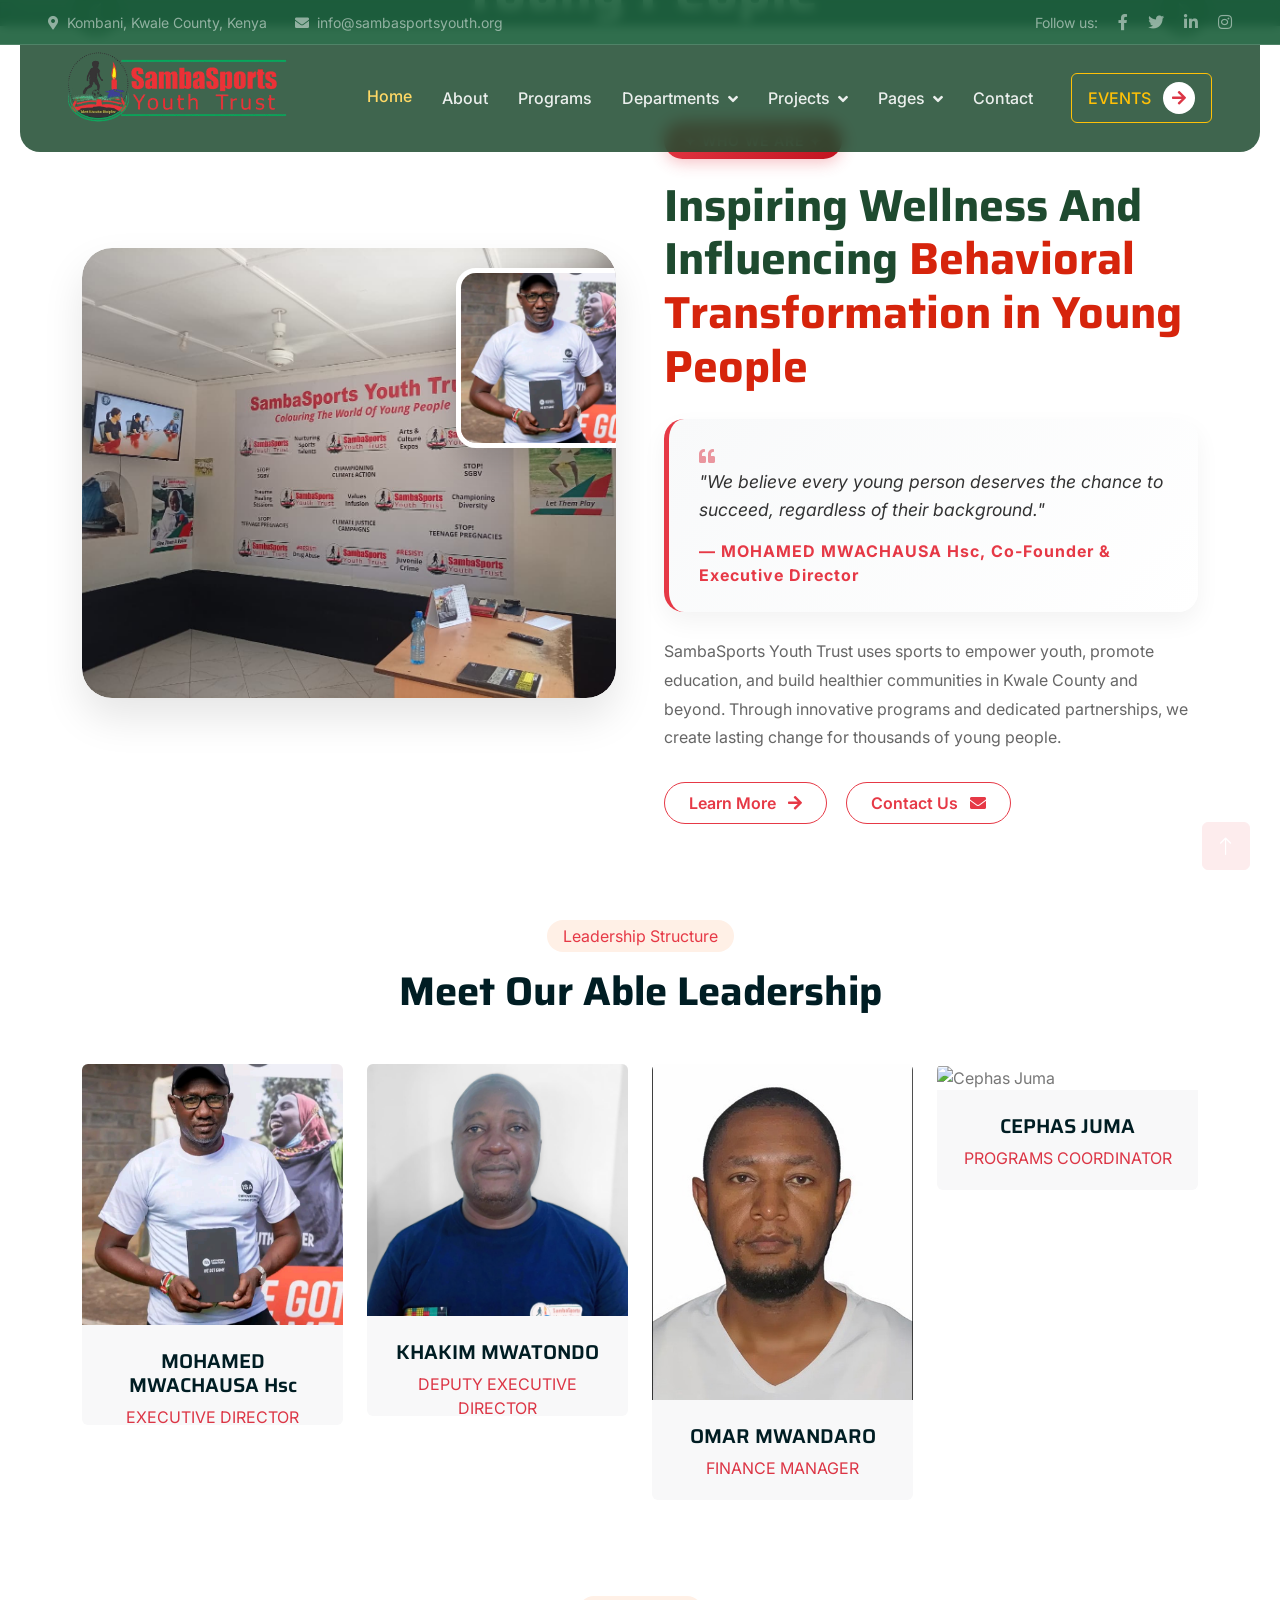
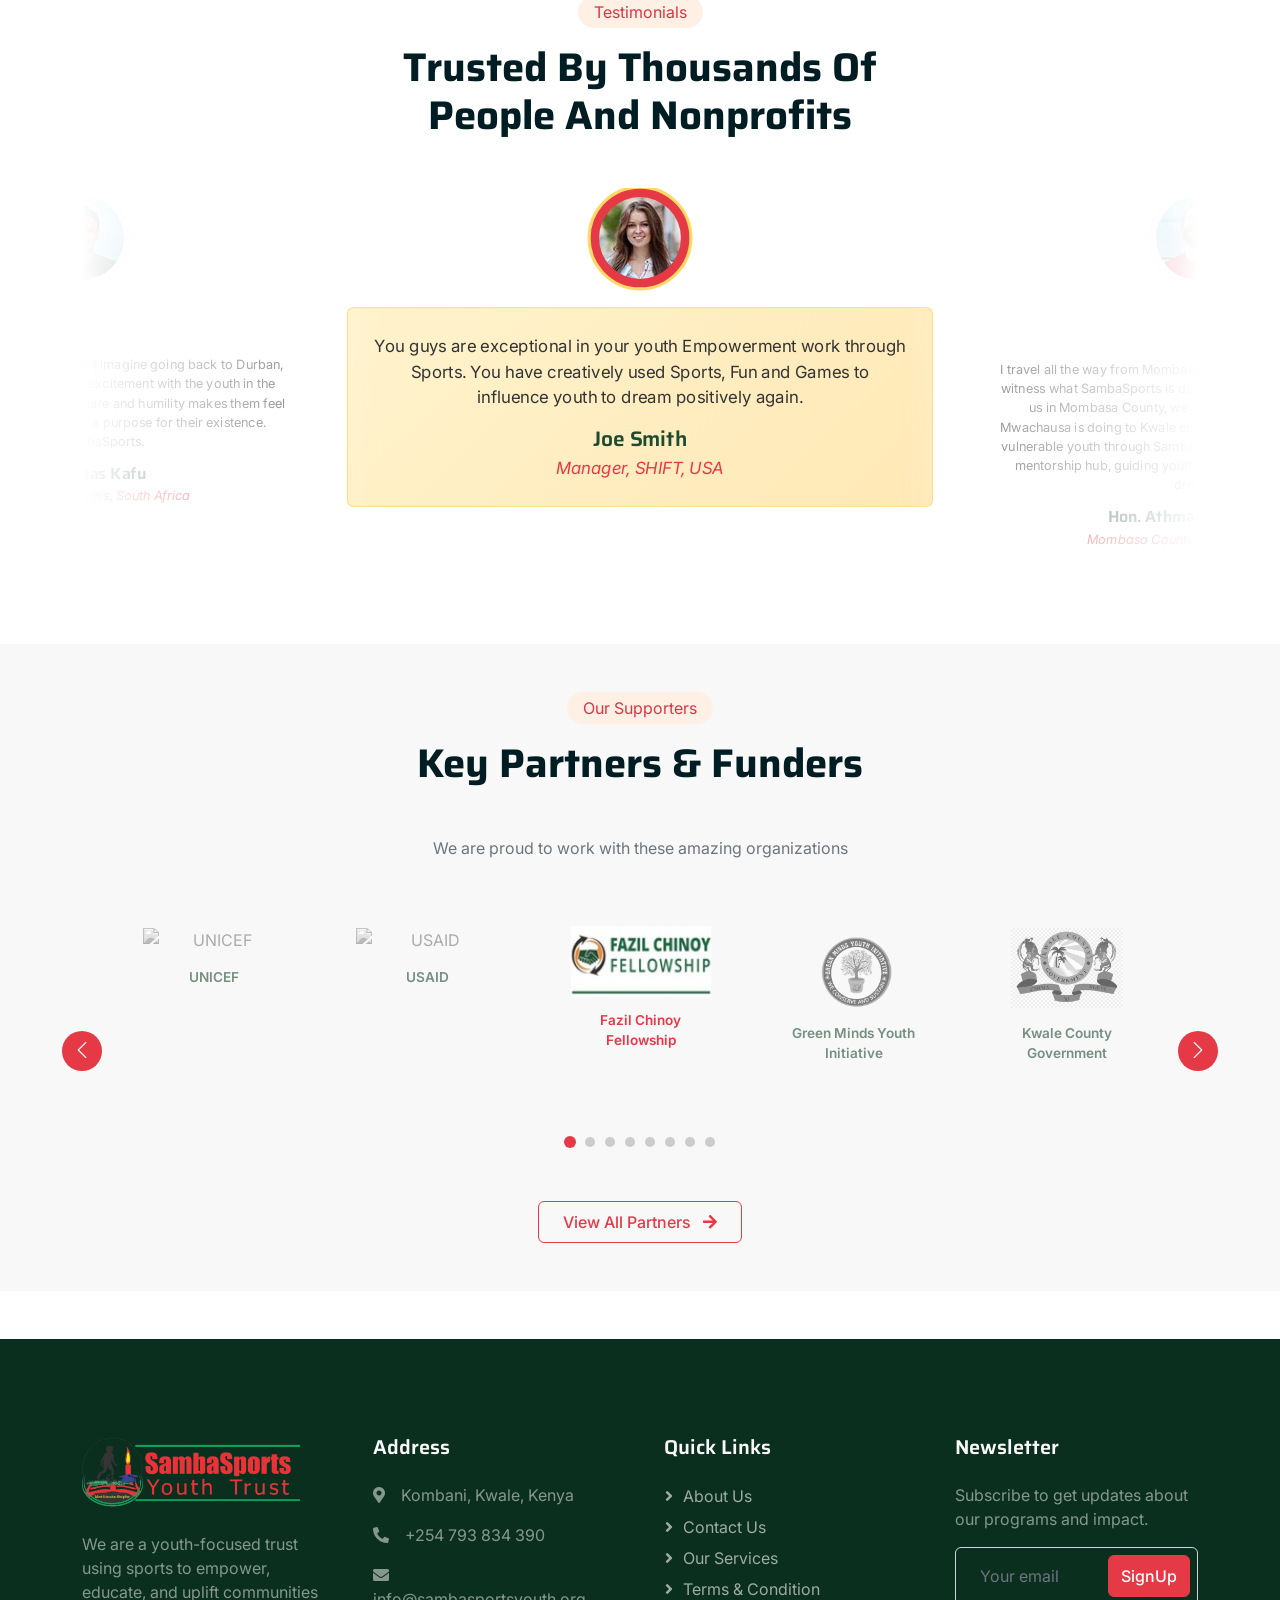
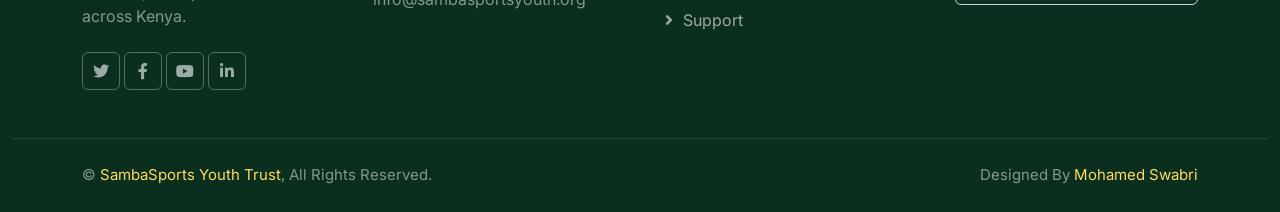
==== index.html @ 1f35f667 "first commit" ====
<!DOCTYPE html>
<html lang="en">

<head>
    <meta charset="utf-8">
    <title>SambaSports Youth Trust - Home</title> 
    <meta content="width=device-width, initial-scale=1.0" name="viewport">
    <meta content="" name="keywords">
    <meta content="" name="description">

    <!-- Favicon -->
    <link href="img/favicon.ico" rel="icon">

    <!-- Google Web Fonts -->
    <link rel="preconnect" href="https://fonts.googleapis.com">
    <link rel="preconnect" href="https://fonts.gstatic.com" crossorigin>
    <link href="https://fonts.googleapis.com/css2?family=Inter:wght@400;500;600&family=Saira:wght@500;600;700&display=swap" rel="stylesheet"> 

    <!-- Icon Font Stylesheet -->
    <link href="https://cdnjs.cloudflare.com/ajax/libs/font-awesome/5.10.0/css/all.min.css" rel="stylesheet">
    <link href="https://cdn.jsdelivr.net/npm/bootstrap-icons@1.4.1/font/bootstrap-icons.css" rel="stylesheet">

    <!-- Libraries Stylesheet -->
    <link href="lib/animate/animate.min.css" rel="stylesheet">
    <link href="lib/owlcarousel/assets/owl.carousel.min.css" rel="stylesheet">

    <!-- Customized Bootstrap Stylesheet -->
    <link href="css/bootstrap.min.css" rel="stylesheet">

    <!-- Template Stylesheet -->
    <link href="css/style.css" rel="stylesheet">
</head>

<body>
    <!-- Spinner Start -->
    <div id="spinner" class="show bg-white position-fixed translate-middle w-100 vh-100 top-50 start-50 d-flex align-items-center justify-content-center">
        <div class="spinner-grow text-danger" role="status"></div>
    </div>
    <!-- Spinner End -->

    <!-- Navbar Start -->
    <div class="container-fluid fixed-top px-0 wow fadeIn" data-wow-delay="0.1s">
        <div class="top-bar text-white-50 row gx-0 align-items-center d-none d-lg-flex">
            <div class="col-lg-6 px-5 text-start">
                <small><i class="fa fa-map-marker-alt me-2"></i>Kombani, Kwale County, Kenya</small>
                <small class="ms-4"><i class="fa fa-envelope me-2"></i>info@sambasportsyouth.org</small>
            </div>
            <div class="col-lg-6 px-5 text-end">
                <small>Follow us:</small>
                <a class="text-white-50 ms-3" href="https://www.facebook.com/YouthSambaSports"><i class="fab fa-facebook-f"></i></a>
                <a class="text-white-50 ms-3" href="https://x.com/Samba4Youth"><i class="fab fa-twitter"></i></a>
                <a class="text-white-50 ms-3" href=""><i class="fab fa-linkedin-in"></i></a>
                <a class="text-white-50 ms-3" href="https://www.instagram.com/samba4youth?igsh=MTBsYzh4bHk1dW4xZg=="><i class="fab fa-instagram"></i></a>
            </div>
        </div>   

        <nav class="navbar navbar-expand-lg navbar-dark py-lg-0 px-lg-5 wow fadeIn" data-wow-delay="0.1s">
            <a href="index.html" class="navbar-brand ms-4 ms-lg-0">
                <img src="img/sambasports-logo.jpg" alt="SambaSports Youth Trust" class="img-fluid mb-4" style="max-width: 220px;">
            </a>
            <button type="button" class="navbar-toggler me-4" data-bs-toggle="collapse" data-bs-target="#navbarCollapse">
                <span class="navbar-toggler-icon"></span>
            </button>
            <div class="collapse navbar-collapse" id="navbarCollapse">
                <div class="navbar-nav ms-auto p-4 p-lg-0">
                    <a href="index.html" class="nav-item nav-link active">Home</a>
                    <a href="about.html" class="nav-item nav-link">About</a>
                    <a href="programs.html" class="nav-item nav-link">Programs</a>
                    
                    <!-- Departments Dropdown -->
<div class="nav-item dropdown">
    <a href="#" class="nav-link dropdown-toggle" data-bs-toggle="dropdown">Departments</a>
    <div class="dropdown-menu m-0">
        <a href="departments/admin.html" class="dropdown-item">Admin</a>
        <a href="departments/sports.html" class="dropdown-item">Sports</a>
        <a href="departments/media.html" class="dropdown-item">Media</a>
        <a href="departments/digital-innovation.html" class="dropdown-item">Digital Innovation & IT</a>
        <a href="departments/climate-action.html" class="dropdown-item">Climate Action</a>
        <a href="departments/gender-special-programs.html" class="dropdown-item">Gender & Special Programs</a>
    </div>
</div>

                    <!-- Projects Dropdown -->
                    <div class="nav-item dropdown">
                        <a href="#" class="nav-link dropdown-toggle" data-bs-toggle="dropdown">Projects</a>
                        <div class="dropdown-menu m-0">
                            <a href="projects/amka.html" class="dropdown-item">AMKA</a>
                            <a href="projects/english-access.html" class="dropdown-item">English Access</a>
                            <a href="projects/shared-futures.html" class="dropdown-item">Shared Futures</a>
                            <a href="projects/greenminds-youth-initiative.html" class="dropdown-item">Greenminds Youth Initiative</a>
                            <a href="projects/wahapa-hapa-waste-management.html" class="dropdown-item">Wahapa Hapa Waste Management</a>
                        </div>
                    </div>

                    <!-- Pages Dropdown -->
                    <div class="nav-item dropdown">
                        <a href="#" class="nav-link dropdown-toggle" data-bs-toggle="dropdown">Pages</a>
                        <div class="dropdown-menu m-0">
                            <a href="service.html" class="dropdown-item">Service</a>
                            <a href="donate.html" class="dropdown-item">Donate</a>
                            <a href="team.html" class="dropdown-item">Our Team</a>
                            <a href="testimonial.html" class="dropdown-item">Testimonial</a>
                            <a href="events.html" class="dropdown-item">Events</a>
                            <a href="partners.html" class="dropdown-item">Our Partners</a>
                        </div>
                    </div>
                    <a href="contact.html" class="nav-item nav-link">Contact</a>
                </div>
                <div class="d-none d-lg-flex ms-2">
                    <a class="btn btn-outline-warning py-2 px-3" href="events.html">
                        EVENTS
                        <div class="d-inline-flex btn-sm-square bg-white text-danger rounded-circle ms-2">
                            <i class="fa fa-arrow-right"></i>
                        </div>
                    </a>
                </div>
            </div>
        </nav>
    </div>
    <!-- Navbar End -->

    <!-- Carousel Start -->
    <div class="container-fluid p-0 mb-5">
        <div id="header-carousel" class="carousel slide" data-bs-ride="carousel">
            <div class="carousel-inner">
                <div class="carousel-item active">
                    <img class="w-100" src="img/HQ image.jpg" alt="Image">
                    <div class="carousel-caption">
                        <div class="container">
                            <div class="row justify-content-center">
                                <div class="col-lg-7 pt-5">
                                    <h1 class="display-4 text-white mb-3 animated slideInDown">Coloring The World Of Young People</h1>
                                    <p class="fs-5 text-white-50 mb-5 animated slideInDown">We help young people discover their potential through sports and community development.</p>
                                    <a class="btn btn-outline-danger py-2 px-3 animated slideInDown" href="about.html">
                                        Learn More
                                        <div class="d-inline-flex btn-sm-square bg-danger text-white rounded-circle ms-2">
                                            <i class="fa fa-arrow-right"></i>
                                        </div>
                                    </a>
                                </div>
                            </div>
                        </div>
                    </div>
                </div>
                <div class="carousel-item">
                    <img class="w-100" src="img/carousel-2.jpg" alt="Image">
                    <div class="carousel-caption">
                        <div class="container">
                            <div class="row justify-content-center">
                                <div class="col-lg-7 pt-5">
                                    <h1 class="display-4 text-white mb-3 animated slideInDown">Agency For Change</h1>
                                    <p class="fs-5 text-white-50 mb-5 animated slideInDown">Together we can create lasting change for young people.</p>
                                    <a class="btn btn-outline-danger py-2 px-3 animated slideInDown" href="about.html">
                                        Learn More
                                        <div class="d-inline-flex btn-sm-square bg-danger text-white rounded-circle ms-2">
                                            <i class="fa fa-arrow-right"></i>
                                        </div>
                                    </a>
                                </div>
                            </div>
                        </div>
                    </div>
                </div>
            </div>
            <button class="carousel-control-prev" type="button" data-bs-target="#header-carousel" data-bs-slide="prev">
                <span class="carousel-control-prev-icon" aria-hidden="true"></span>
                <span class="visually-hidden">Previous</span>
            </button>
            <button class="carousel-control-next" type="button" data-bs-target="#header-carousel" data-bs-slide="next">
                <span class="carousel-control-next-icon" aria-hidden="true"></span>
                <span class="visually-hidden">Next</span>
            </button>
        </div>
    </div>
    <!-- Carousel End -->

    <!-- About Start -->
    <div class="container-xxl py-5 about-section">
        <div class="container">
            <div class="row g-5 align-items-center">
                <div class="col-lg-6 wow fadeInUp" data-wow-delay="0.1s">
                    <div class="image-stack position-relative">
                        <img class="main-image img-fluid w-100" src="img/samba reception.jpeg" alt="SambaSports Youth" style="border-radius: 30px; object-fit: cover; height: 450px;">
                        <div class="position-absolute top-0 end-0" style="transform: translate(20px, 20px);">
                            <img class="floating-image" src="img/Mohamed Mwachausa.jpg" alt="Community Impact" style="width: 180px; height: 180px; object-fit: cover; border-radius: 20px;">
                        </div>
                    </div>
                </div>
                <div class="col-lg-6 wow fadeInUp" data-wow-delay="0.5s">
                    <div class="h-100">
                        <span class="about-badge">✦ WHO WE ARE ✦</span>
                        <h1 class="about-title">Inspiring Wellness And Influencing <span style="color: #d6240c;"> Behavioral Transformation in Young People</span></h1>
                        
                        <div class="quote-card">
                            <i class="fas fa-quote-left text-danger me-2" style="opacity: 0.5;"></i>
                            <p class="quote-text">"We believe every young person deserves the chance to succeed, regardless of their background."</p>
                            <span class="quote-author">— MOHAMED MWACHAUSA Hsc, Co-Founder & Executive Director</span>
                        </div>
                        
                        <p class="about-description">SambaSports Youth Trust uses sports to empower youth, promote education, and build healthier communities in Kwale County and beyond. Through innovative programs and dedicated partnerships, we create lasting change for thousands of young people.</p>
                        
                        <div class="about-buttons">
                            <a class="btn btn-outline-danger py-2 px-4" href="about.html">
                                Learn More
                                <i class="fa fa-arrow-right ms-2"></i>
                            </a>
                            <a class="btn btn-outline-danger py-2 px-4" href="contact.html">
                                Contact Us
                                <i class="fa fa-envelope ms-2"></i>
                            </a>
                        </div>
                    </div>
                </div>
            </div>
        </div>
    </div>
    <!-- About End -->

    <!-- Team Start -->
    <div class="container-xxl py-5">
        <div class="container">
            <div class="text-center mx-auto mb-5 wow fadeInUp" data-wow-delay="0.1s" style="max-width: 500px;">
                <div class="d-inline-block rounded-pill bg-secondary text-primary py-1 px-3 mb-3">Leadership Structure</div>
                <h1 class="display-6 mb-5">Meet Our Able Leadership</h1>
            </div>
            <div class="row g-4">
                <div class="col-lg-3 col-md-6 wow fadeInUp" data-wow-delay="0.1s">
                    <div class="team-item position-relative rounded overflow-hidden">
                        <div class="overflow-hidden">
                            <img class="img-fluid" src="img/Mohamed Mwachausa.jpg" alt="Mohamed Mwachausa">
                        </div>
                        <div class="team-text bg-light text-center p-4">
                            <h5>MOHAMED MWACHAUSA Hsc</h5>
                            <p class="text-danger">EXECUTIVE DIRECTOR</p>
                            <div class="team-social text-center">
                                <a class="btn btn-square" href="https://www.facebook.com/mmwachausa"><i class="fab fa-facebook-f"></i></a>
                                <a class="btn btn-square" href=""><i class="fab fa-twitter"></i></a>
                                <a class="btn btn-square" href=""><i class="fab fa-instagram"></i></a>
                            </div>
                        </div>
                    </div>
                </div>
                <div class="col-lg-3 col-md-6 wow fadeInUp" data-wow-delay="0.3s">
                    <div class="team-item position-relative rounded overflow-hidden">
                        <div class="overflow-hidden">
                            <img class="img-fluid" src="img/khakim mwatondo.jpg" alt="Khakim Mwatondo">
                        </div>
                        <div class="team-text bg-light text-center p-4">
                            <h5>KHAKIM MWATONDO</h5>
                            <p class="text-danger">DEPUTY EXECUTIVE DIRECTOR</p>
                            <div class="team-social text-center">
                                <a class="btn btn-square" href=""><i class="fab fa-facebook-f"></i></a>
                                <a class="btn btn-square" href=""><i class="fab fa-twitter"></i></a>
                                <a class="btn btn-square" href=""><i class="fab fa-instagram"></i></a>
                            </div>
                        </div>
                    </div>
                </div>
                <div class="col-lg-3 col-md-6 wow fadeInUp" data-wow-delay="0.5s">
                    <div class="team-item position-relative rounded overflow-hidden">
                        <div class="overflow-hidden">
                            <img class="img-fluid" src="img/omar mwandaro.jpg" alt="Omar Mwandaro">
                        </div>
                        <div class="team-text bg-light text-center p-4">
                            <h5>OMAR MWANDARO</h5>
                            <p class="text-danger">FINANCE MANAGER</p>
                            <div class="team-social text-center">
                                <a class="btn btn-square" href=""><i class="fab fa-facebook-f"></i></a>
                                <a class="btn btn-square" href=""><i class="fab fa-twitter"></i></a>
                                <a class="btn btn-square" href=""><i class="fab fa-instagram"></i></a>
                            </div>
                        </div>
                    </div>
                </div>
                <div class="col-lg-3 col-md-6 wow fadeInUp" data-wow-delay="0.7s">
                    <div class="team-item position-relative rounded overflow-hidden">
                        <div class="overflow-hidden">
                            <img class="img-fluid" src="img/cephas juma.jpg" alt="Cephas Juma">
                        </div>
                        <div class="team-text bg-light text-center p-4">
                            <h5>CEPHAS JUMA</h5>
                            <p class="text-danger">PROGRAMS COORDINATOR</p>
                            <div class="team-social text-center">
                                <a class="btn btn-square" href=""><i class="fab fa-facebook-f"></i></a>
                                <a class="btn btn-square" href=""><i class="fab fa-twitter"></i></a>
                                <a class="btn btn-square" href=""><i class="fab fa-instagram"></i></a>
                            </div>
                        </div>
                    </div>
                </div>
            </div>
        </div>
    </div>
    <!-- Team End -->

    <!-- Testimonial Start -->
<div class="container-xxl py-5">
    <div class="container">
        <div class="text-center mx-auto mb-5 wow fadeInUp" data-wow-delay="0.1s" style="max-width: 500px;">
            <div class="d-inline-block rounded-pill bg-secondary text-danger py-1 px-3 mb-3">Testimonials</div>
            <h1 class="display-6 mb-5">Trusted By Thousands Of People And Nonprofits</h1>
        </div>
        <div class="owl-carousel testimonial-carousel wow fadeInUp" data-wow-delay="0.1s">
            <div class="testimonial-item text-center">
                <img class="img-fluid bg-light rounded-circle p-2 mx-auto mb-4" src="img/testimonial-1.jpg" style="width: 100px; height: 100px;">
                <div class="testimonial-text rounded text-center p-4">
                    <p>You guys are exceptional in your youth Empowerment work through Sports. You have creatively used Sports, Fun and Games to influence youth to dream positively again.</p>
                    <h5 class="mb-1">Joe Smith</h5>
                    <span class="fst-italic">Manager, SHIFT, USA</span>
                </div>
            </div>
            <div class="testimonial-item text-center">
                <img class="img-fluid bg-light rounded-circle p-2 mx-auto mb-4" src="img/testimonial-2.jpg" style="width: 100px; height: 100px;">
                <div class="testimonial-text rounded text-center p-4">
                    <p>I travel all the way from Mombasa to come to Kwale County, just to witness what SambaSports is doing with the young generation! For us in Mombasa County, we are jealous of what Mohamed Mwachausa is doing to Kwale community, transforming the lives of vulnerable youth through SambaSports. We see SambaSports as a mentorship hub, guiding youth to possibilities of rising to their dreams.</p>
                    <h5 class="mb-1">Hon. Athman Mwamwiri</h5>
                    <span class="fst-italic">Mombasa County Assembly member</span>
                </div>
            </div>
            <div class="testimonial-item text-center">
                <img class="img-fluid bg-light rounded-circle p-2 mx-auto mb-4" src="img/testimonial-3.jpg" style="width: 100px; height: 100px;">
                <div class="testimonial-text rounded text-center p-4">
                    <p>SambaSports feels like home! I can't imagine going back to Durban, South Africa, after all this fun and excitement with the youth in the field. Your home based approach, care and humility makes them feel like a family. You truly give them a purpose for their existence. Kudos SambaSports.</p>
                    <h5 class="mb-1">Nasiphi Nas Kafu</h5>
                    <span class="fst-italic">Director, PeacePlayers, South Africa</span>
                </div>
            </div>
        </div>
    </div>
</div>
<!-- Testimonial End -->

    <!-- Partners Carousel/Slideshow Start -->
    <div class="container-xxl py-5 bg-light wow fadeInUp" data-wow-delay="0.1s">
        <div class="container">
            <div class="text-center mx-auto mb-5" style="max-width: 500px;">
                <div class="d-inline-block rounded-pill bg-secondary text-danger py-1 px-3 mb-3">Our Supporters</div>
                <h1 class="display-6 mb-5">Key Partners & Funders</h1>
                <p class="text-muted">We are proud to work with these amazing organizations</p>
            </div>
            
            <div class="partner-carousel owl-carousel">
                <!-- Partner 1 -->
                <div class="partner-item">
                    <img src="img/fazil chinoy.jpg" alt="Fazil Chinoy Fellowship" class="partner-logo" style="max-height: 80px; width: auto; margin: 0 auto;">
                    <p class="partner-name">Fazil Chinoy Fellowship</p>
                </div>
                <!-- Partner 2 -->
                <div class="partner-item">
                    <img src="img/green_minds-removebg-preview.png" alt="Green Minds Youth Initiative" class="partner-logo" style="max-height: 80px; width: auto; margin: 0 auto;">
                    <p class="partner-name">Green Minds Youth Initiative</p>
                </div>
                <!-- Partner 3 -->
                <div class="partner-item">
                    <img src="img/kwale county .jpg" alt="Kwale County Government" class="partner-logo" style="max-height: 80px; width: auto; margin: 0 auto;">
                    <p class="partner-name">Kwale County Government</p>
                </div>
                <!-- Partner 4 -->
                <div class="partner-item">
                    <img src="img/government-of-kenya-emblem-gok-logo-png_seeklogo-318197.webp" alt="Government of Kenya" class="partner-logo" style="max-height: 80px; width: auto; margin: 0 auto;">
                    <p class="partner-name">Government of Kenya</p>
                </div>
                <!-- Partner 5 -->
                <div class="partner-item">
                    <img src="img/partner-placeholder-5.png" alt="Amkeni Foundation" class="partner-logo" style="max-height: 80px; width: auto; margin: 0 auto;">
                    <p class="partner-name">Amkeni Foundation</p>
                </div>
                <!-- Partner 6 -->
                <div class="partner-item">
                    <img src="img/partner-placeholder-6.png" alt="UNDP" class="partner-logo" style="max-height: 80px; width: auto; margin: 0 auto;">
                    <p class="partner-name">UNDP Kenya</p>
                </div>
                <!-- Partner 7 -->
                <div class="partner-item">
                    <img src="img/partner-placeholder-7.png" alt="UNICEF" class="partner-logo" style="max-height: 80px; width: auto; margin: 0 auto;">
                    <p class="partner-name">UNICEF</p>
                </div>
                <!-- Partner 8 -->
                <div class="partner-item">
                    <img src="img/partner-placeholder-8.png" alt="USAID" class="partner-logo" style="max-height: 80px; width: auto; margin: 0 auto;">
                    <p class="partner-name">USAID</p>
                </div>
            </div>
            
            <div class="text-center mt-5">
                <a href="partners.html" class="btn btn-outline-danger py-2 px-4">View All Partners <i class="fa fa-arrow-right ms-2"></i></a>
            </div>
        </div>
    </div>
    <!-- Partners Carousel/Slideshow End -->

    <!-- Footer Start -->
    <div class="container-fluid bg-dark text-white-50 footer mt-5 pt-5 wow fadeIn" data-wow-delay="0.1s">
        <div class="container py-5">
            <div class="row g-5">
                <div class="col-lg-3 col-md-6">
                    <img src="img/sambasports-logo.jpg" alt="SambaSports Youth Trust" class="img-fluid mb-4" style="max-width: 220px;">
                    <p>We are a youth-focused trust using sports to empower, educate, and uplift communities across Kenya.</p>
                    <div class="d-flex pt-2">
                        <a class="btn btn-square me-1" href="https://x.com/Samba4Youth"><i class="fab fa-twitter"></i></a>
                        <a class="btn btn-square me-1" href="https://www.facebook.com/YouthSambaSports"><i class="fab fa-facebook-f"></i></a>
                        <a class="btn btn-square me-1" href="https://www.youtube.com/@sambasportsyouthagenda"><i class="fab fa-youtube"></i></a>
                        <a class="btn btn-square me-0" href=""><i class="fab fa-linkedin-in"></i></a>
                    </div>
                </div>
                <div class="col-lg-3 col-md-6">
                    <h5 class="text-light mb-4">Address</h5>
                    <p><i class="fa fa-map-marker-alt me-3"></i>Kombani, Kwale, Kenya</p>
                    <p><i class="fa fa-phone-alt me-3"></i>+254 793 834 390</p>
                    <p><i class="fa fa-envelope me-3"></i>info@sambasportsyouth.org</p>
                </div>
                <div class="col-lg-3 col-md-6">
                    <h5 class="text-light mb-4">Quick Links</h5>
                    <a class="btn btn-link" href="about.html">About Us</a>
                    <a class="btn btn-link" href="contact.html">Contact Us</a>
                    <a class="btn btn-link" href="service.html">Our Services</a>
                    <a class="btn btn-link" href="terms.html">Terms & Condition</a>
                    <a class="btn btn-link" href="support.html">Support</a>
                </div> 
                <div class="col-lg-3 col-md-6">
                    <h5 class="text-light mb-4">Newsletter</h5>
                    <p>Subscribe to get updates about our programs and impact.</p>
                    <div class="position-relative mx-auto" style="max-width: 400px;">
                        <input class="form-control bg-transparent w-100 py-3 ps-4 pe-5" type="text" placeholder="Your email">
                        <button type="button" class="btn btn-danger py-2 position-absolute top-0 end-0 mt-2 me-2">SignUp</button>
                    </div>
                </div>
            </div>
        </div>
        <div class="container-fluid copyright">
            <div class="container">
                <div class="row">
                    <div class="col-md-6 text-center text-md-start mb-3 mb-md-0">
                        &copy; <a href="#">SambaSports Youth Trust</a>, All Rights Reserved.
                    </div>
                    <div class="col-md-6 text-center text-md-end">
                        Designed By <a href="https://www.facebook.com/Mohshanteh">Mohamed Swabri</a>
                    </div>
                </div>
            </div>
        </div>
    </div>
    <!-- Footer End -->

    <!-- Back to Top -->
    <a href="index.html" class="btn btn-lg btn-danger btn-lg-square back-to-top"><i class="bi bi-arrow-up"></i></a>

    <!-- JavaScript Libraries -->
    <script src="https://code.jquery.com/jquery-3.4.1.min.js"></script>
    <script src="https://cdn.jsdelivr.net/npm/bootstrap@5.0.0/dist/js/bootstrap.bundle.min.js"></script>
    <script src="lib/wow/wow.min.js"></script>
    <script src="lib/easing/easing.min.js"></script>
    <script src="lib/waypoints/waypoints.min.js"></script>
    <script src="lib/owlcarousel/owl.carousel.min.js"></script>
    <script src="lib/parallax/parallax.min.js"></script>

    <!-- Template Javascript -->
    <script src="js/main.js"></script>
    
    <!-- Partner Carousel Initialization -->
    <script>
        $(document).ready(function() {
            $(".partner-carousel").owlCarousel({
                loop: true,
                margin: 30,
                autoplay: true,
                autoplayTimeout: 3000,
                autoplayHoverPause: true,
                smartSpeed: 800,
                center: true,        // This enables center mode
                nav: true,
                navText: [
                    '<i class="bi bi-chevron-left"></i>',
                    '<i class="bi bi-chevron-right"></i>'
                ],
                dots: true,
                responsive: {
                    0: {
                        items: 1,
                        margin: 15
                    },
                    576: {
                        items: 3,
                        margin: 20
                    },
                    768: {
                        items: 3,
                        margin: 25
                    },
                    992: {
                        items: 5,
                        margin: 30
                    },
                    1200: {
                        items: 5,
                        margin: 30
                    }
                }
            });
        });
    </script>
</body>

</html>
---- css/style.css ----
/********** Template CSS - Green Header/Footer & Red Buttons **********/
:root {
    --primary-red: #E63946;
    --primary-red-dark: #C1121F;
    --green-deep: #1E4A2F;
    --green-light: #2A6B3C;
    --green-soft: #E8F3E9;
    --dark-bg: #0A2F1F;
    --white: #FFFFFF;
    --light: #F8F8F9;
}

.back-to-top {
    position: fixed;
    display: none;
    right: 30px;
    bottom: 30px;
    z-index: 99;
}

/*** Spinner ***/
#spinner {
    opacity: 0;
    visibility: hidden;
    transition: opacity .5s ease-out, visibility 0s linear .5s;
    z-index: 99999;
}

#spinner.show {
    transition: opacity .5s ease-out, visibility 0s linear 0s;
    visibility: visible;
    opacity: 1;
}

/*** Button - RED THEME ***/
.btn {
    font-weight: 500;
    transition: .5s;
}

.btn-primary, .btn-danger {
    background-color: var(--primary-red) !important;
    border-color: var(--primary-red) !important;
    color: #FFFFFF !important;
}

.btn-primary:hover, .btn-danger:hover {
    background-color: var(--primary-red-dark) !important;
    border-color: var(--primary-red-dark) !important;
    color: #FFFFFF !important;
}

.btn-outline-primary, .btn-outline-danger {
    border-color: var(--primary-red) !important;
    color: var(--primary-red) !important;
    background: transparent !important;
}

.btn-outline-primary:hover, .btn-outline-danger:hover {
    background-color: var(--primary-red) !important;
    color: #FFFFFF !important;
}

.btn-square {
    width: 38px;
    height: 38px;
}

.btn-sm-square {
    width: 32px;
    height: 32px;
}

.btn-lg-square {
    width: 48px;
    height: 48px;
}

.btn-square, .btn-sm-square, .btn-lg-square {
    padding: 0;
    display: flex;
    align-items: center;
    justify-content: center;
    font-weight: normal;
}

/*** Navbar & Header - TRANSPARENT/LIGHTER GREEN THEME ***/
.fixed-top {
    background: transparent !important;
    transition: all 0.4s ease;
}

.fixed-top.bg-dark-scroll {
    background: #1A5F3A !important;
    box-shadow: 0 2px 15px rgba(0,0,0,0.1);
}

.top-bar {
    background: rgba(26, 95, 58, 0.9) !important;
    backdrop-filter: blur(5px);
    border-bottom: 1px solid rgba(255,255,255,0.15);
    height: 45px;
}

.navbar {
    background: rgba(30, 74, 47, 0.85) !important;
    backdrop-filter: blur(8px);
    border-radius: 0 0 20px 20px;
    margin: 0 20px;
    transition: all 0.4s ease;
}

.fixed-top.bg-dark-scroll .navbar {
    background: #1A5F3A !important;
    backdrop-filter: none;
    margin: 0;
    border-radius: 0;
}

@media (max-width: 991.98px) {
    .navbar {
        background: #1A5F3A !important;
        margin: 0;
        border-radius: 0;
    }
    .fixed-top {
        background: #1A5F3A !important;
    }
}

.navbar-dark .navbar-nav .nav-link {
    color: rgba(255,255,255,0.9) !important;
    font-weight: 500;
    transition: 0.3s;
}

.navbar-dark .navbar-nav .nav-link:hover,
.navbar-dark .navbar-nav .nav-link.active {
    color: #FFD966 !important;
    transform: translateY(-2px);
}

.navbar .dropdown-toggle::after {
    border: none;
    content: "\f107";
    font-family: "Font Awesome 5 Free";
    font-weight: 900;
    vertical-align: middle;
    margin-left: 8px;
}

.navbar .navbar-nav .nav-link {
    margin-right: 30px;
    padding: 25px 0;
    font-weight: 500;
    outline: none;
}

/* Dropdown Menu Styling */
.dropdown-menu {
    background: #1A5F3A;
    border: none;
    border-radius: 12px;
    box-shadow: 0 10px 30px rgba(0,0,0,0.2);
    margin-top: 8px;
}

.dropdown-menu .dropdown-item {
    color: rgba(255,255,255,0.9);
    padding: 10px 20px;
    transition: 0.3s;
    border-radius: 8px;
}

.dropdown-menu .dropdown-item:hover {
    background: #FF6F0F;
    color: white;
    transform: translateX(5px);
}

@media (max-width: 991.98px) {
    .navbar .navbar-nav {
        margin-top: 10px;
        border-top: 1px solid rgba(255,255,255,0.1);
        background: #1A5F3A;
    }
    .navbar .navbar-nav .nav-link {
        padding: 10px 0;
    }
}

@media (min-width: 992px) {
    .navbar .nav-item .dropdown-menu {
        display: block;
        visibility: hidden;
        top: 100%;
        transform: rotateX(-75deg);
        transform-origin: 0% 0%;
        transition: .5s;
        opacity: 0;
    }
    .navbar .nav-item:hover .dropdown-menu {
        transform: rotateX(0deg);
        visibility: visible;
        transition: .5s;
        opacity: 1;
    }
}

/*** Header Carousel ***/
.carousel-caption {
    top: 0;
    left: 0;
    right: 0;
    bottom: 0;
    display: flex;
    align-items: center;
    justify-content: center;
    text-align: center;
    background: rgba(0, 29, 35, .8);
    z-index: 1;
}

.carousel-control-prev, .carousel-control-next {
    width: 15%;
}

.carousel-control-prev-icon, .carousel-control-next-icon {
    width: 3rem;
    height: 3rem;
    background-color: var(--dark-bg);
    border: 12px solid var(--dark-bg);
    border-radius: 3rem;
}

@media (max-width: 768px) {
    #header-carousel .carousel-item {
        position: relative;
        min-height: 450px;
    }
    #header-carousel .carousel-item img {
        position: absolute;
        width: 100%;
        height: 100%;
        object-fit: cover;
    }
}

.page-header {
    padding-top: 12rem;
    padding-bottom: 6rem;
    background: linear-gradient(rgba(0, 29, 35, .8), rgba(0, 29, 35, .8)), url(../img/carousel-1.jpg) center center no-repeat;
    background-size: cover;
}

.page-header .breadcrumb-item+.breadcrumb-item::before {
    color: #999999;
}

/*** Causes ***/
.causes-item .progress {
    height: 5px;
    border-radius: 0;
    overflow: visible;
}

.causes-item .progress .progress-bar {
    position: relative;
    overflow: visible;
    width: 0px;
    border-radius: 0;
    transition: 5s;
    background-color: var(--primary-red) !important;
}

.causes-item .progress .progress-bar span {
    position: absolute;
    top: -7px;
    right: 0;
    width: 40px;
    height: 19px;
    display: flex;
    align-items: center;
    justify-content: center;
    font-size: 12px;
    background: var(--primary-red);
    color: #FFFFFF;
}

.causes-item .causes-overlay {
    position: absolute;
    width: 100%;
    height: 0;
    top: 0;
    left: 0;
    display: flex;
    align-items: center;
    justify-content: center;
    background: rgba(0, 0, 0, .5);
    overflow: hidden;
    opacity: 0;
    transition: .5s;
}

.causes-item:hover .causes-overlay {
    height: 100%;
    opacity: 1;
}

/*** Service ***/
.service-item {
    box-shadow: 0 0 45px rgba(0, 0, 0, .06);
}

/*** Donate ***/
.donate {
    background: rgba(0, 29, 35, .8);
}

.btn-group .btn-light:hover,
.btn-group input[type="radio"]:checked+label {
    color: var(--primary-red);
    border-color: var(--primary-red);
}

/*** Team ***/
.team-item img {
    position: relative;
    top: 0;
    transition: .5s;
}

.team-item:hover img {
    top: -30px;
}

.team-item .team-text {
    position: relative;
    height: 100px;
    transition: .5s;
}

.team-item:hover .team-text {
    margin-top: -60px;
    height: 160px;
}

.team-item .team-text .team-social {
    opacity: 0;
    transition: .5s;
}

.team-item:hover .team-text .team-social {
    opacity: 1;
}

.team-item .team-social .btn {
    display: inline-flex;
    color: var(--primary-red);
    background: #FFFFFF;
    border-radius: 40px;
}

.team-item .team-social .btn:hover {
    color: #FFFFFF;
    background: var(--primary-red);
}

/*** Testimonial ***/
.testimonial-carousel::before {
    position: absolute;
    content: "";
    top: 0;
    left: 0;
    height: 100%;
    width: 0;
    background: linear-gradient(to right, rgba(255, 255, 255, 1) 0%, rgba(255, 255, 255, 0) 100%);
    z-index: 1;
}

.testimonial-carousel::after {
    position: absolute;
    content: "";
    top: 0;
    right: 0;
    height: 100%;
    width: 0;
    background: linear-gradient(to left, rgba(255, 255, 255, 1) 0%, rgba(255, 255, 255, 0) 100%);
    z-index: 1;
}

@media (min-width: 768px) {
    .testimonial-carousel::before, .testimonial-carousel::after {
        width: 200px;
    }
}

@media (min-width: 992px) {
    .testimonial-carousel::before, .testimonial-carousel::after {
        width: 300px;
    }
}

.testimonial-carousel .owl-item .testimonial-text {
    background: var(--light);
    transform: scale(.8);
    transition: .5s;
}

.testimonial-carousel .owl-item.center .testimonial-text {
    background: var(--primary-red);
    transform: scale(1);
}

.testimonial-carousel .owl-item .testimonial-text *,
.testimonial-carousel .owl-item .testimonial-item img {
    transition: .5s;
}

.testimonial-carousel .owl-item.center .testimonial-text * {
    color: var(--light) !important;
}

.testimonial-carousel .owl-item.center .testimonial-item img {
    background: var(--primary-red) !important;
}

.testimonial-carousel .owl-nav {
    position: absolute;
    width: 350px;
    top: 15px;
    left: 50%;
    transform: translateX(-50%);
    display: flex;
    justify-content: space-between;
    opacity: 0;
    transition: .5s;
    z-index: 1;
}

.testimonial-carousel:hover .owl-nav {
    width: 300px;
    opacity: 1;
}

.testimonial-carousel .owl-nav .owl-prev,
.testimonial-carousel .owl-nav .owl-next {
    position: relative;
    color: var(--primary-red);
    font-size: 45px;
    transition: .5s;
}

.testimonial-carousel .owl-nav .owl-prev:hover,
.testimonial-carousel .owl-nav .owl-next:hover {
    color: var(--dark-bg);
}

/*** Footer - GREEN THEME ***/
.footer, .bg-dark {
    background-color: #0A2F1F !important;
}

.footer .btn.btn-link {
    display: block;
    margin-bottom: 5px;
    padding: 0;
    text-align: left;
    color: rgba(255, 255, 255, 0.6);
    font-weight: normal;
    text-transform: capitalize;
    transition: .3s;
}

.footer .btn.btn-link::before {
    position: relative;
    content: "\f105";
    font-family: "Font Awesome 5 Free";
    font-weight: 900;
    color: rgba(255, 255, 255, 0.6);
    margin-right: 10px;
}

.footer .btn.btn-link:hover {
    color: #FFD966;
    letter-spacing: 1px;
    box-shadow: none;
}

.footer .btn.btn-square {
    color: rgba(255, 255, 255, 0.6);
    border: 1px solid rgba(255, 255, 255, 0.3);
}

.footer .btn.btn-square:hover {
    color: #FFD966;
    border-color: #FFD966;
    background: transparent;
}

.footer .copyright {
    padding: 25px 0;
    font-size: 15px;
    border-top: 1px solid rgba(256, 256, 256, .1);
}

.footer .copyright a {
    color: #FFD966;
}

.footer .copyright a:hover {
    color: var(--primary-red);
}

/* text colors */
.text-primary {
    color: var(--primary-red) !important;
}

.bg-primary {
    background-color: var(--primary-red) !important;
}

.border-danger {
    border-color: var(--primary-red) !important;
}

/* Partner logos hover effect */
.partner-logo {
    transition: all 0.3s ease;
    filter: grayscale(100%);
    opacity: 0.6;
}

.partner-logo:hover {
    filter: grayscale(0%);
    opacity: 1;
    transform: scale(1.05);
}

/* ============================================ */
/* INDEX PAGE ABOUT SECTION STYLES */
/* ============================================ */

.about-section {
    position: relative;
    overflow: hidden;
}

.about-section .image-stack {
    position: relative;
    border-radius: 30px;
    overflow: hidden;
    box-shadow: 0 20px 40px rgba(0,0,0,0.1);
}

.about-section .main-image {
    border-radius: 30px;
    transition: transform 0.5s ease;
}

.about-section .image-stack:hover .main-image {
    transform: scale(1.02);
}

.about-section .floating-image {
    border-radius: 20px;
    box-shadow: 0 15px 30px rgba(0,0,0,0.15);
    border: 5px solid white;
    transition: all 0.3s ease;
}

.about-section .floating-image:hover {
    transform: scale(1.05);
    box-shadow: 0 20px 40px rgba(0,0,0,0.2);
}

.about-badge {
    display: inline-block;
    background: linear-gradient(135deg, #E63946, #C1121F);
    color: white !important;
    padding: 8px 20px;
    border-radius: 50px;
    font-weight: 600;
    font-size: 14px;
    letter-spacing: 1px;
    margin-bottom: 20px;
    box-shadow: 0 4px 15px rgba(230,57,70,0.3);
}

.about-title {
    font-size: 2.8rem;
    font-weight: 700;
    color: #1E4A2F;
    margin-bottom: 25px;
    line-height: 1.2;
}

.quote-card {
    background: linear-gradient(135deg, #f8f9fa, #fff);
    border-left: 5px solid #E63946;
    border-radius: 20px;
    padding: 25px 30px;
    margin-bottom: 25px;
    box-shadow: 0 10px 25px rgba(0,0,0,0.05);
    transition: all 0.3s ease;
}

.quote-card:hover {
    transform: translateX(10px);
    box-shadow: 0 15px 35px rgba(0,0,0,0.1);
}

.quote-text {
    font-size: 1.1rem;
    line-height: 1.6;
    color: #333;
    margin-bottom: 15px;
    font-style: italic;
}

.quote-author {
    color: #E63946;
    font-weight: 700;
    font-size: 1rem;
    letter-spacing: 1px;
}

.about-description {
    color: #666;
    line-height: 1.8;
    margin-bottom: 30px;
    font-size: 1rem;
}

.about-buttons .btn {
    border-radius: 50px;
    padding: 12px 28px;
    font-weight: 600;
    transition: all 0.3s ease;
    margin-right: 15px;
}

.about-buttons .btn-outline-danger:hover {
    transform: translateY(-3px);
    box-shadow: 0 10px 20px rgba(230,57,70,0.2);
}

@media (max-width: 768px) {
    .about-title {
        font-size: 2rem;
    }
    .quote-card {
        padding: 20px;
    }
    .about-buttons .btn {
        padding: 10px 20px;
        margin-bottom: 10px;
    }
}

/* ============================================ */
/* ABOUT PAGE CUSTOM STYLES */
/* ============================================ */

.vision-card, .mission-card {
    background: white;
    border-radius: 20px;
    padding: 30px;
    transition: all 0.3s ease;
    box-shadow: 0 10px 30px rgba(0,0,0,0.05);
}

.vision-card:hover, .mission-card:hover {
    transform: translateY(-5px);
    box-shadow: 0 20px 40px rgba(0,0,0,0.1);
}

.pillar-card {
    background: linear-gradient(135deg, #1E4A2F, #2A6B3C);
    border-radius: 20px;
    padding: 30px 20px;
    text-align: center;
    transition: all 0.3s ease;
    color: white;
}

.pillar-card:hover {
    transform: translateY(-8px);
    box-shadow: 0 15px 35px rgba(30,74,47,0.3);
}

.pillar-card .pillar-number {
    font-size: 3rem;
    font-weight: 700;
    opacity: 0.3;
    margin-bottom: 15px;
}

.pillar-card h4 {
    font-size: 1.3rem;
    margin-bottom: 15px;
}

.pillar-card p {
    font-size: 0.95rem;
    opacity: 0.9;
}

.ethics-card {
    background: white;
    border-radius: 15px;
    padding: 20px;
    text-align: center;
    transition: all 0.3s ease;
    box-shadow: 0 5px 15px rgba(0,0,0,0.05);
    border-bottom: 3px solid #E63946;
}

.ethics-card:hover {
    transform: translateY(-5px);
    box-shadow: 0 15px 30px rgba(0,0,0,0.1);
}

.ethics-number {
    width: 40px;
    height: 40px;
    background: #E63946;
    color: white;
    border-radius: 50%;
    display: flex;
    align-items: center;
    justify-content: center;
    margin: 0 auto 15px;
    font-weight: bold;
}

.strategic-card {
    background: #f8f9fa;
    border-radius: 15px;
    padding: 25px;
    transition: all 0.3s ease;
    border-left: 4px solid #E63946;
}

.strategic-card:hover {
    background: white;
    box-shadow: 0 10px 25px rgba(0,0,0,0.08);
    transform: translateX(5px);
}

.video-wrapper {
    position: relative;
    border-radius: 20px;
    overflow: hidden;
    box-shadow: 0 20px 40px rgba(0,0,0,0.15);
}

.video-wrapper iframe {
    width: 100%;
    height: 100%;
    min-height: 400px;
    border: none;
}

.section-badge {
    display: inline-block;
    background: linear-gradient(135deg, #E63946, #C1121F);
    color: white;
    padding: 6px 18px;
    border-radius: 50px;
    font-size: 12px;
    font-weight: 600;
    letter-spacing: 1px;
    margin-bottom: 15px;
}

.section-title {
    font-size: 2.2rem;
    font-weight: 700;
    color: #1E4A2F;
    margin-bottom: 20px;
}

@media (max-width: 768px) {
    .section-title {
        font-size: 1.8rem;
    }
    .video-wrapper iframe {
        min-height: 250px;
    }
}

.image-hover-container {
    border-radius: 16px;
    overflow: hidden;
    box-shadow: 0 20px 35px rgba(0,0,0,0.1);
    transition: all 0.3s ease;
}

.image-hover-container:hover {
    box-shadow: 0 25px 45px rgba(0,0,0,0.15);
    transform: translateY(-5px);
}

.image-hover-container:hover img {
    transform: scale(1.02);
}

.image-hover-container img {
    transition: transform 0.5s ease;
}

/* ============================================ */
/* IMPACT SECTION STYLES */
/* ============================================ */

.impact-card {
    background: white;
    border-radius: 20px;
    padding: 35px 25px;
    text-align: center;
    transition: all 0.4s ease;
    box-shadow: 0 10px 30px rgba(0,0,0,0.05);
    border-bottom: 4px solid transparent;
    position: relative;
    overflow: hidden;
}

.impact-card::before {
    content: '';
    position: absolute;
    bottom: 0;
    left: 0;
    width: 100%;
    height: 4px;
    background: linear-gradient(90deg, #E63946, #FF8C42);
    transform: scaleX(0);
    transition: transform 0.4s ease;
    transform-origin: left;
}

.impact-card:hover {
    transform: translateY(-10px);
    box-shadow: 0 25px 45px rgba(0,0,0,0.12);
}

.impact-card:hover::before {
    transform: scaleX(1);
}

.impact-icon {
    width: 80px;
    height: 80px;
    background: linear-gradient(135deg, #FFF3CD, #FFE8B5);
    border-radius: 50%;
    display: flex;
    align-items: center;
    justify-content: center;
    margin: 0 auto 20px;
    transition: all 0.3s ease;
}

.impact-card:hover .impact-icon {
    background: linear-gradient(135deg, #E63946, #C1121F);
    transform: scale(1.1);
}

.impact-card:hover .impact-icon i {
    color: white !important;
}

.impact-number {
    font-size: 2.8rem;
    font-weight: 800;
    color: #E63946;
    margin-bottom: 5px;
    line-height: 1.2;
}

.impact-title {
    font-size: 1.1rem;
    font-weight: 600;
    color: #1E4A2F;
    margin-bottom: 10px;
}

.impact-text {
    font-size: 0.9rem;
    color: #666;
    margin-bottom: 0;
}

/* Impact Counter Animation */
.impact-card .impact-number {
    display: inline-block;
}

/* ============================================ */
/* EVENTS PAGE STYLES */
/* ============================================ */

.event-card {
    transition: transform 0.3s ease, box-shadow 0.3s ease;
}

.event-card:hover {
    transform: translateY(-10px);
    box-shadow: 0 15px 40px rgba(0,0,0,0.1);
}

.event-badge {
    position: absolute;
    top: 20px;
    right: 20px;
    background: #E63946;
    color: white;
    padding: 5px 15px;
    border-radius: 30px;
    font-size: 12px;
    font-weight: bold;
    z-index: 1;
}

.event-duration {
    display: inline-block;
    background: #1E4A2F;
    color: white;
    padding: 3px 12px;
    border-radius: 20px;
    font-size: 12px;
    margin-bottom: 15px;
}

/* ============================================ */
/* SERVICE PAGE STYLES */
/* ============================================ */

.service-item img {
    max-height: 80px;
    width: auto;
    object-fit: contain;
    margin-bottom: 1.5rem;
}
/* ============================================ */
/* PARTNERS CAROUSEL / SLIDESHOW STYLES */
/* ============================================ */

.partner-carousel {
    position: relative;
    padding: 0 40px;
}

.partner-carousel .partner-item {
    text-align: center;
    padding: 20px;
    transition: all 0.3s ease;
}

.partner-carousel .partner-item:hover {
    transform: translateY(-5px);
}

.partner-carousel .partner-logo {
    max-height: 100px;
    width: auto;
    margin: 0 auto;
    filter: grayscale(100%);
    opacity: 0.7;
    transition: all 0.3s ease;
    display: inline-block;
}

.partner-carousel .partner-item:hover .partner-logo {
    filter: grayscale(0%);
    opacity: 1;
    transform: scale(1.05);
}

.partner-carousel .partner-name {
    margin-top: 15px;
    font-size: 0.85rem;
    font-weight: 600;
    color: #1E4A2F;
    opacity: 0.8;
    transition: all 0.3s ease;
}

.partner-carousel .partner-item:hover .partner-name {
    opacity: 1;
    color: #E63946;
}

/* Partner Carousel Navigation */
.partner-carousel .owl-nav {
    position: absolute;
    top: 50%;
    left: 0;
    right: 0;
    transform: translateY(-50%);
    pointer-events: none;
}

.partner-carousel .owl-nav .owl-prev,
.partner-carousel .owl-nav .owl-next {
    position: absolute;
    width: 40px;
    height: 40px;
    background: #E63946 !important;
    color: white !important;
    border-radius: 50%;
    display: flex;
    align-items: center;
    justify-content: center;
    pointer-events: auto;
    transition: all 0.3s ease;
    font-size: 20px !important;
}

.partner-carousel .owl-nav .owl-prev {
    left: -20px;
}

.partner-carousel .owl-nav .owl-next {
    right: -20px;
}

.partner-carousel .owl-nav .owl-prev:hover,
.partner-carousel .owl-nav .owl-next:hover {
    background: #C1121F !important;
    transform: scale(1.1);
}

.partner-carousel .owl-dots {
    text-align: center;
    margin-top: 30px;
}

.partner-carousel .owl-dots .owl-dot {
    display: inline-block;
    margin: 0 5px;
}

.partner-carousel .owl-dots .owl-dot span {
    width: 10px;
    height: 10px;
    background: #ccc;
    border-radius: 50%;
    display: block;
    transition: all 0.3s ease;
}

.partner-carousel .owl-dots .owl-dot.active span,
.partner-carousel .owl-dots .owl-dot:hover span {
    background: #E63946;
    transform: scale(1.2);
}

/* Responsive */
@media (max-width: 768px) {
    .partner-carousel {
        padding: 0 20px;
    }
    .partner-carousel .owl-nav .owl-prev {
        left: -10px;
    }
    .partner-carousel .owl-nav .owl-next {
        right: -10px;
    }
    .partner-carousel .owl-nav .owl-prev,
    .partner-carousel .owl-nav .owl-next {
        width: 30px;
        height: 30px;
        font-size: 14px !important;
    }
}
/* ============================================ */
/* PARTNERS CAROUSEL / SLIDESHOW STYLES */
/* ============================================ */

.partner-carousel {
    position: relative;
    padding: 0 40px;
}

.partner-carousel .partner-item {
    text-align: center;
    padding: 20px;
    transition: all 0.3s ease;
}

.partner-carousel .partner-logo {
    max-height: 100px;
    width: auto;
    margin: 0 auto;
    filter: grayscale(100%);
    opacity: 0.6;
    transition: all 0.4s ease;
    display: inline-block;
}

.partner-carousel .partner-name {
    margin-top: 15px;
    font-size: 0.85rem;
    font-weight: 600;
    color: #1E4A2F;
    opacity: 0.6;
    transition: all 0.4s ease;
}

/* Center item - Full color and opacity */
.partner-carousel .owl-item.center .partner-logo {
    filter: grayscale(0%);
    opacity: 1;
    transform: scale(1.05);
}

.partner-carousel .owl-item.center .partner-name {
    opacity: 1;
    color: #E63946;
}

/* Hover effect for non-center items */
.partner-carousel .partner-item:hover .partner-logo {
    filter: grayscale(50%);
    opacity: 0.8;
    transform: scale(1.02);
}

.partner-carousel .owl-item.center .partner-item:hover .partner-logo {
    transform: scale(1.08);
}

/* Partner Carousel Navigation */
.partner-carousel .owl-nav {
    position: absolute;
    top: 50%;
    left: 0;
    right: 0;
    transform: translateY(-50%);
    pointer-events: none;
}

.partner-carousel .owl-nav .owl-prev,
.partner-carousel .owl-nav .owl-next {
    position: absolute;
    width: 40px;
    height: 40px;
    background: #E63946 !important;
    color: white !important;
    border-radius: 50%;
    display: flex;
    align-items: center;
    justify-content: center;
    pointer-events: auto;
    transition: all 0.3s ease;
    font-size: 20px !important;
}

.partner-carousel .owl-nav .owl-prev {
    left: -20px;
}

.partner-carousel .owl-nav .owl-next {
    right: -20px;
}

.partner-carousel .owl-nav .owl-prev:hover,
.partner-carousel .owl-nav .owl-next:hover {
    background: #C1121F !important;
    transform: scale(1.1);
}

.partner-carousel .owl-dots {
    text-align: center;
    margin-top: 30px;
}

.partner-carousel .owl-dots .owl-dot {
    display: inline-block;
    margin: 0 5px;
}

.partner-carousel .owl-dots .owl-dot span {
    width: 10px;
    height: 10px;
    background: #ccc;
    border-radius: 50%;
    display: block;
    transition: all 0.3s ease;
}

.partner-carousel .owl-dots .owl-dot.active span,
.partner-carousel .owl-dots .owl-dot:hover span {
    background: #E63946;
    transform: scale(1.2);
}

/* Responsive */
@media (max-width: 768px) {
    .partner-carousel {
        padding: 0 20px;
    }
    .partner-carousel .owl-nav .owl-prev {
        left: -10px;
    }
    .partner-carousel .owl-nav .owl-next {
        right: -10px;
    }
    .partner-carousel .owl-nav .owl-prev,
    .partner-carousel .owl-nav .owl-next {
        width: 30px;
        height: 30px;
        font-size: 14px !important;
    }
}
/* Testimonial Carousel - Center Card Yellow Background */
.testimonial-carousel .owl-item.center .testimonial-text {
    background: linear-gradient(135deg, #FFF3CD, #FFE8B5) !important;
    border: 1px solid #FFD966;
    transform: scale(1.05);
}

.testimonial-carousel .owl-item.center .testimonial-text p {
    color: #1E4A2F;
}

.testimonial-carousel .owl-item.center .testimonial-text h5 {
    color: #1E4A2F;
}

.testimonial-carousel .owl-item.center .testimonial-text span {
    color: #E63946;
}

.testimonial-carousel .owl-item .testimonial-text {
    transition: all 0.5s ease;
    background: white;
}

.testimonial-carousel .owl-item.center .testimonial-item img {
    border: 3px solid #FFD966;
    transform: scale(1.05);
}
/* Testimonial Carousel - Center Card Yellow Background */
.testimonial-carousel .owl-item.center .testimonial-text {
    background: linear-gradient(135deg, #FFF3CD, #FFE8B5) !important;
    border: 1px solid #FFD966;
    transform: scale(1.05);
}

.testimonial-carousel .owl-item.center .testimonial-text p {
    color: #333333 !important;
}

.testimonial-carousel .owl-item.center .testimonial-text h5 {
    color: #1E4A2F !important;
}

.testimonial-carousel .owl-item.center .testimonial-text span {
    color: #E63946 !important;
}

.testimonial-carousel .owl-item .testimonial-text {
    transition: all 0.5s ease;
    background: white;
}

.testimonial-carousel .owl-item .testimonial-text p {
    color: #666666;
}

.testimonial-carousel .owl-item .testimonial-text h5 {
    color: #1E4A2F;
}

.testimonial-carousel .owl-item .testimonial-text span {
    color: #E63946;
}

.testimonial-carousel .owl-item.center .testimonial-item img {
    border: 3px solid #FFD966;
    transform: scale(1.05);
}
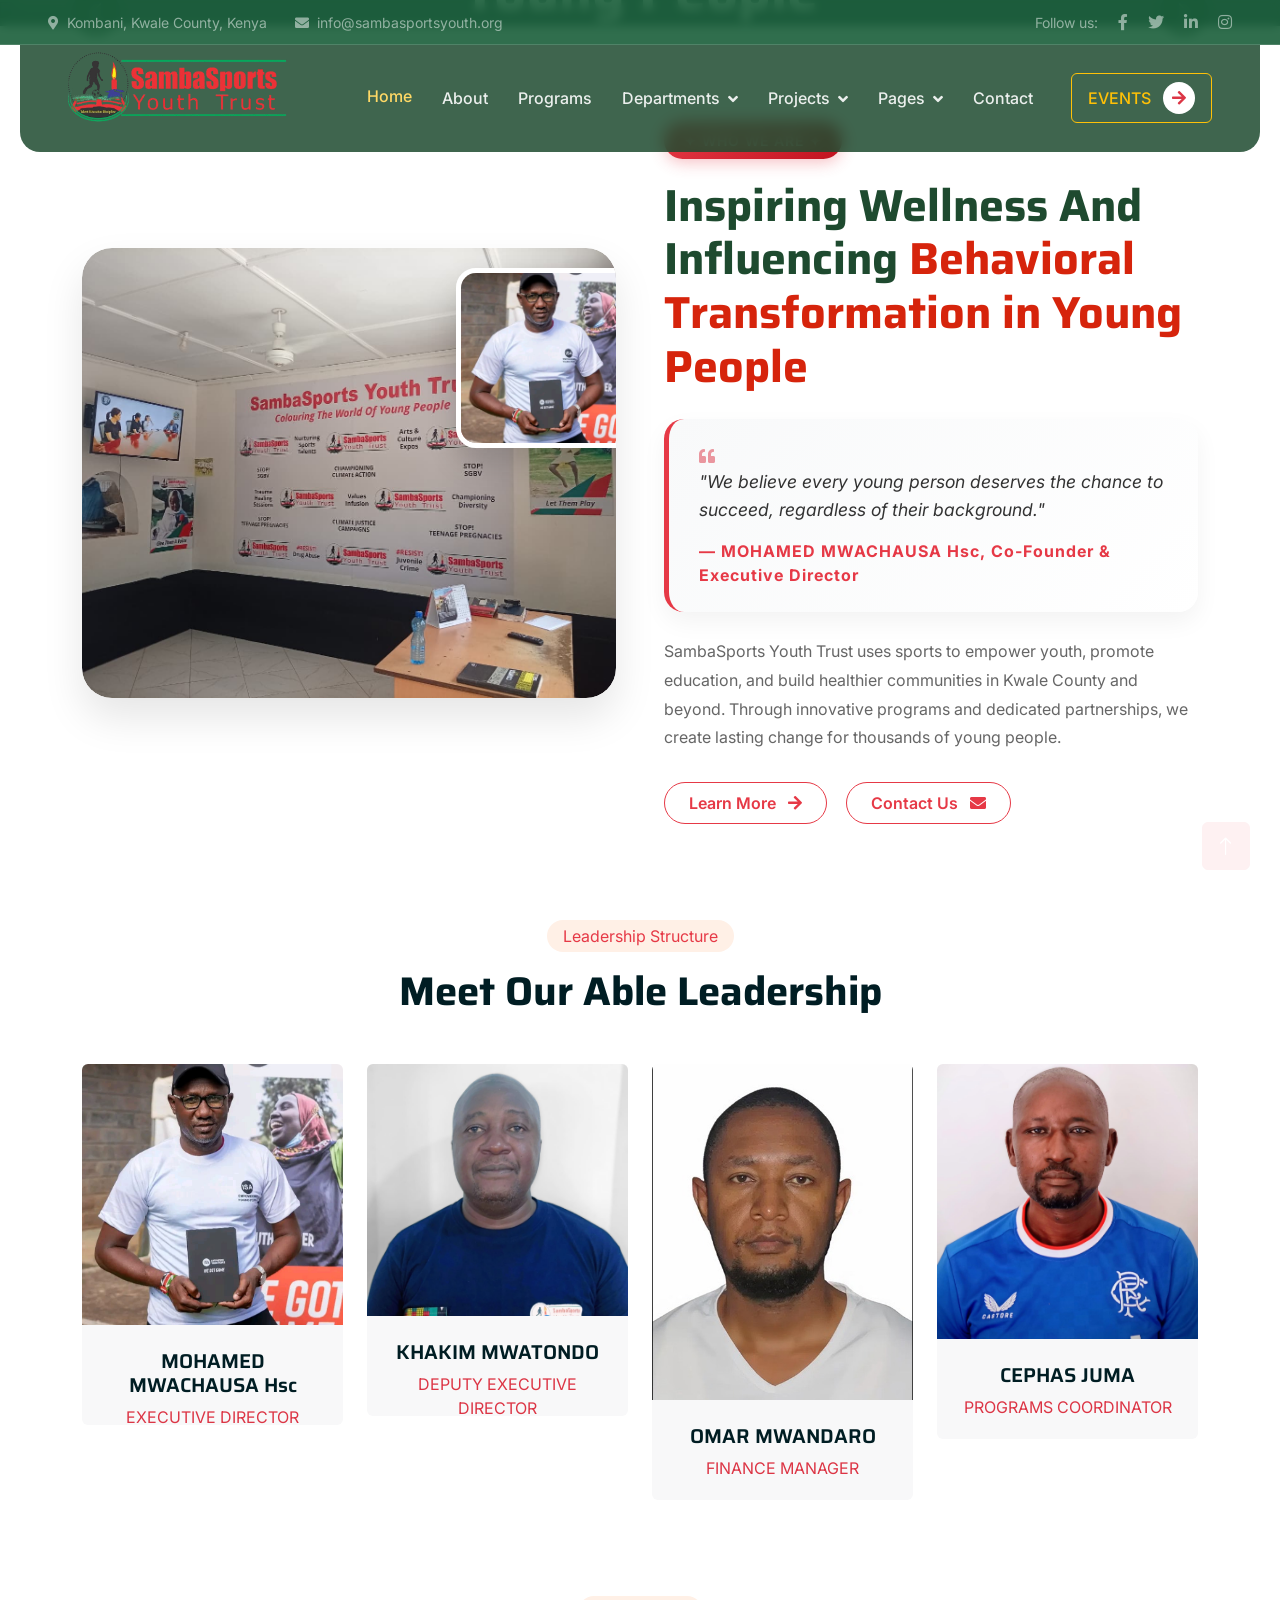
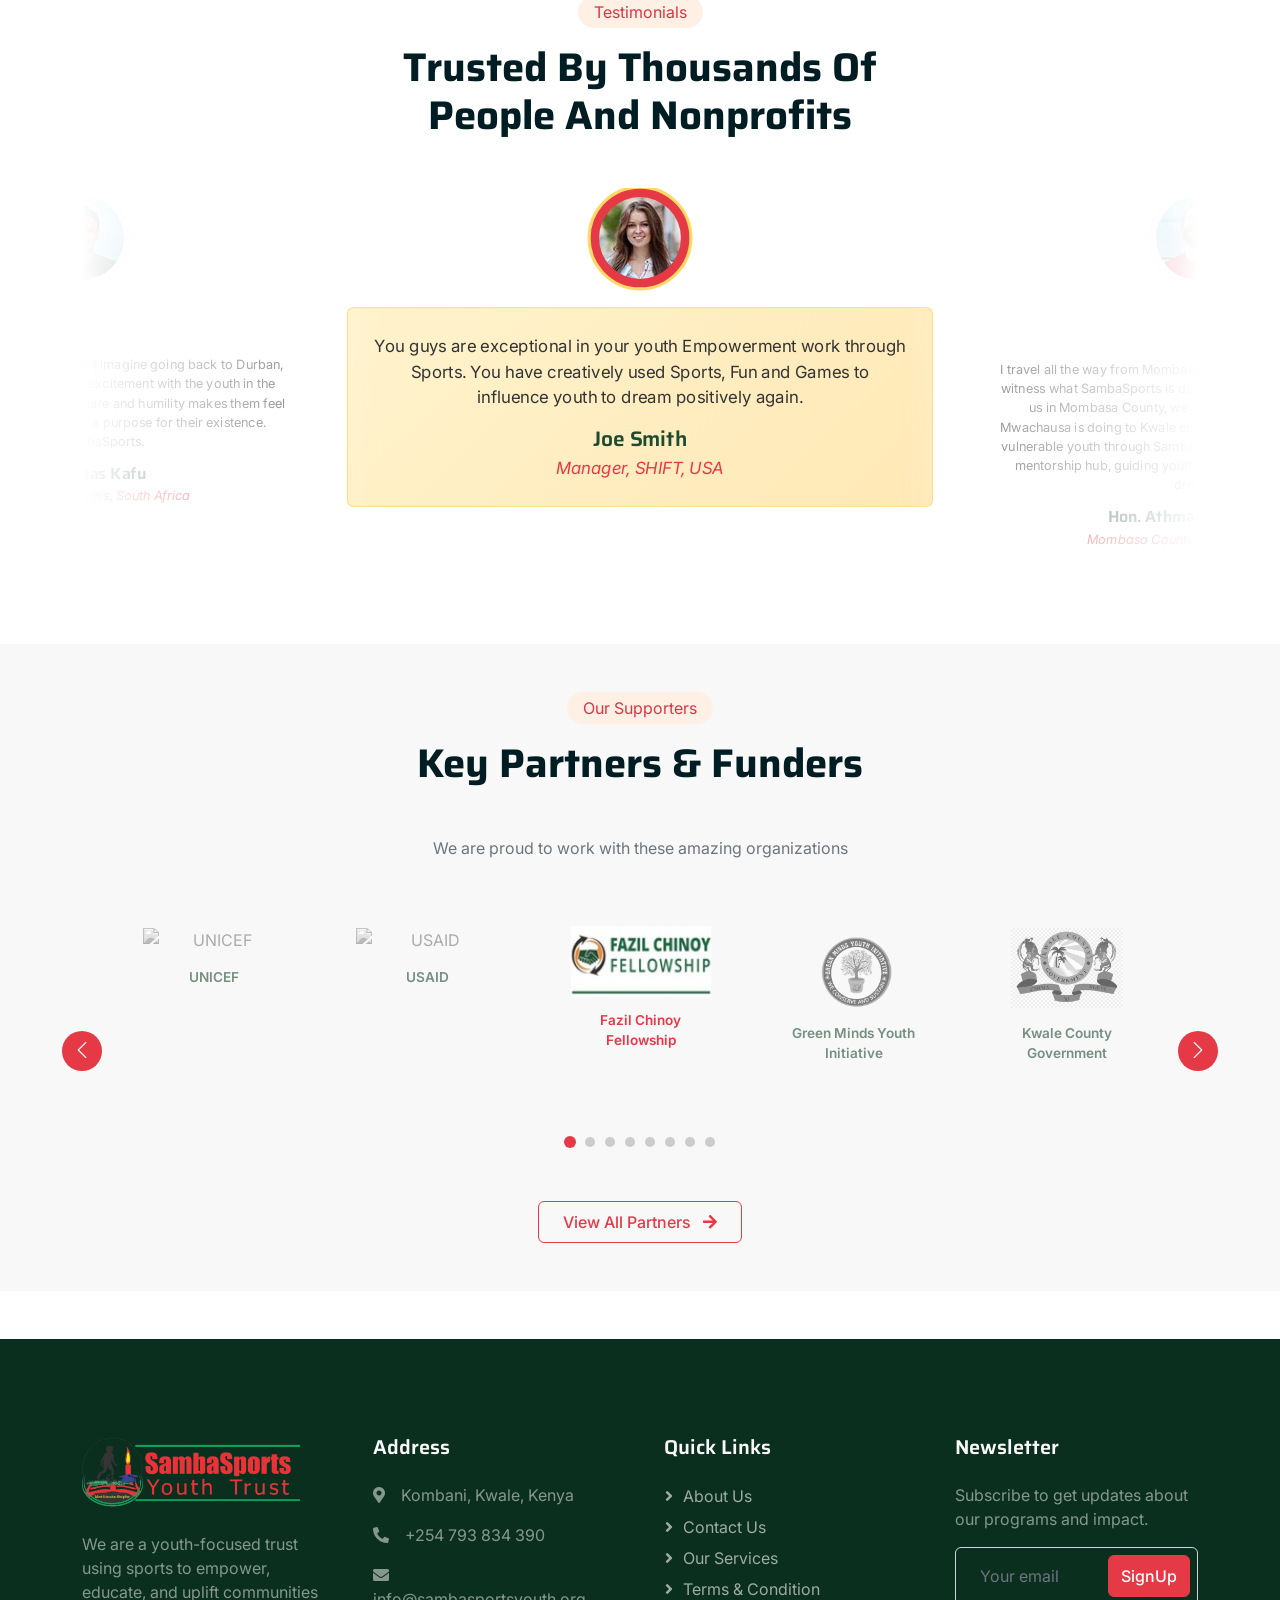
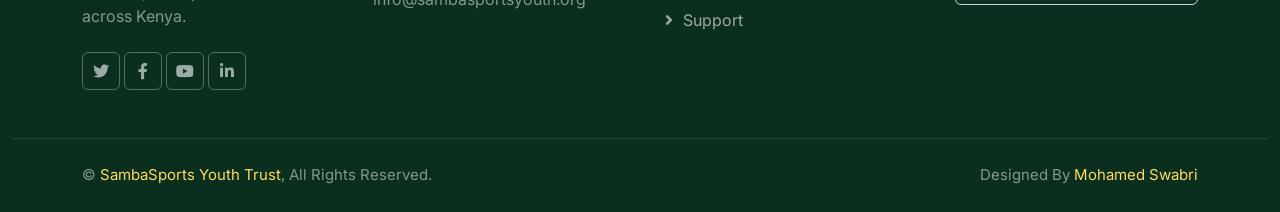
==== commit 766f9944: "Fix image filename case sensitivity" ====
--- a/index.html
+++ b/index.html
@@ -275,7 +275,7 @@
                 <div class="col-lg-3 col-md-6 wow fadeInUp" data-wow-delay="0.7s">
                     <div class="team-item position-relative rounded overflow-hidden">
                         <div class="overflow-hidden">
-                            <img class="img-fluid" src="img/cephas juma.jpg" alt="Cephas Juma">
+                            <img class="img-fluid" src="img/Cephas Juma.jpg" alt="Cephas Juma">
                         </div>
                         <div class="team-text bg-light text-center p-4">
                             <h5>CEPHAS JUMA</h5>
@@ -501,4 +501,4 @@
     </script>
 </body>
 
-</html>+</html>
